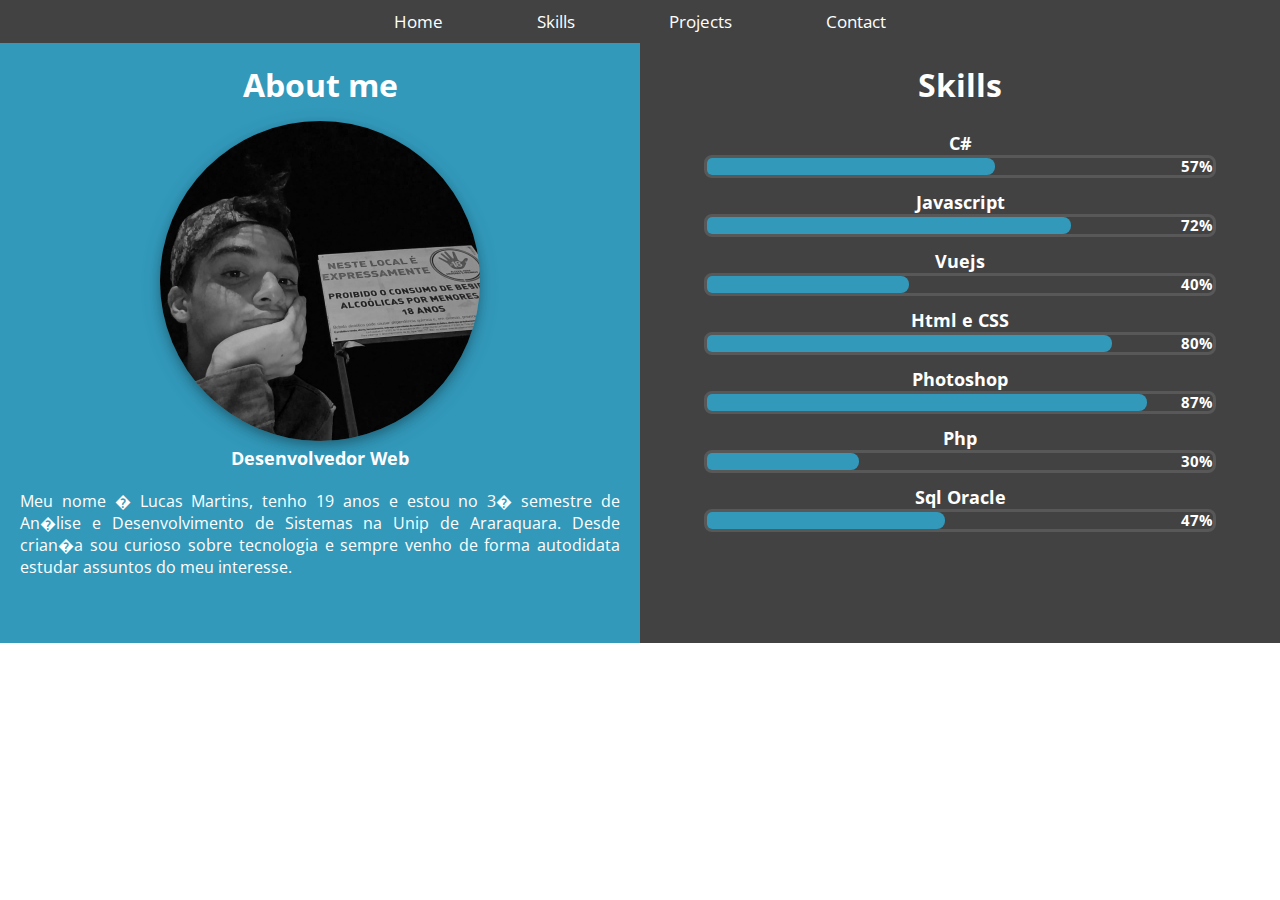
==== index.html @ b6034cb0 "Add files via upload" ====
<!DOCTYPE html>
<html>
<head>

<link href="css/style.css" rel="stylesheet">
<link href="https://fonts.googleapis.com/css?family=Open+Sans" rel="stylesheet">

</head>
<body>


<div class="menu">
<nav>
<ul>
<li><a href="#">Home</a></li>
<li><a href="#">Skills</a></li>
<li><a href="#">Projects</a></li>
<li><a href="#">Contact</a></li>
</ul>
</nav>
</div>


<div class="container">
	<div class="box about">
                             <h1> About me</h1>
<div class="fotoPerfil" > <img src="img/ft_perfil.png"/> </div>
  <h2> Desenvolvedor Web </h2>
	            <p> Meu nome � Lucas Martins, tenho 19 anos e estou 
no 3� semestre de An�lise e Desenvolvimento de Sistemas na Unip de Araraquara. 
Desde crian�a sou curioso sobre tecnologia e sempre venho de forma autodidata estudar assuntos do meu interesse.
	           </p>
	</div>

	<div class="box skills">
		<h1> Skills</h1>
		<div class="skill">
			                  <h2 class="skillName"> C# </h2>  
			                  <div class="barra">
				<div class="bar-57">  </div> 
				<h3>  57% </h3>
			                   </div> 

    				 <h2 class="skillName"> Javascript </h2>  
			                  <div class="barra">
				<div class="bar-72">  </div> 
				<h3>  72% </h3>
			                   </div> 

				 <h2 class="skillName"> Vuejs </h2>  
			                  <div class="barra">
				<div class="bar-40">  </div> 
				<h3>  40% </h3>
			                   </div> 

 				<h2 class="skillName"> Html e CSS </h2>  
			                  <div class="barra">
				<div class="bar-80">  </div> 
				<h3>  80% </h3>
			                   </div> 

				<h2 class="skillName"> Photoshop </h2>  
			                  <div class="barra">
				<div class="bar-87">  </div> 
				<h3>  87% </h3>
			                   </div> 

				<h2 class="skillName"> Php </h2>  
			                  <div class="barra">
				<div class="bar-30">  </div> 
				<h3>  30% </h3>
			                   </div> 

				<h2 class="skillName"> Sql Oracle</h2>  
			                  <div class="barra">
				<div class="bar-47">  </div> 
				<h3>  47% </h3>
			                   </div> 
		</div>
	           
	</div>
</div>

<script>

document.querySelectorAll("h1").style.color = "blue";


</script>


</body>
</html>
---- css/style.css ----
*{
margin: 0;
padding: 0;
font-family: 'Open Sans', sans-serif;
}

.menu{
/* position: absolute; */
width: 100%;
text-align: center;
margin-top: 0px;
background-color:  #424242;
}
.menu nav ul{
list-style: none;
}
.menu nav ul li{
display: inline-block;
padding:  10px 15px 10px 15px;
}
.menu nav ul a{
color: white;
text-decoration: none;

font-size: 17px;
margin: 15px;
padding:  10px 15px 9px 15px;
transition-duration:0.2s;
}


.container{
width: 100%;
height: auto;
display: flex;
flex-direction: row;
flex-flow: wrap;
}
.box{
flex-flow: wrap;
background-color: #33aa77;
width: 50%;
height: 600px;
margin: 0px 0px;
}
.about{
background-color:  #3299BB;
}
.skills{
background-color:  #424242;
}

/* ABOUT */

.fotoPerfil{
width: 100%;
display: block;
}
.fotoPerfil img{
margin-top: 15px;
width: 50%;
margin-left: 25%;
margin-right: auto;
border-radius: 270px;

  box-shadow: 0 4px 8px 0 rgba(0, 0, 0, 0.2), 0 6px 20px 0 rgba(0, 0, 0, 0.19);

}

h1{
text-align: center;
color: white;
margin-top: 20px;
}

h2{
color: white;
text-align: center;
font-size: 18px;
}

h3{
color: white;
text-align: right;
font-size: 15px;
margin-top: -19px;
}

p{
color: white;
text-align: justify;
margin: 20px 20px;
}


/* SKILLS */
.skill{ margin-top: 25px;}
.skillName{margin-top: 12px;}
.barra{
background-color: none;
border-radius: 8px;
border: 3px solid #585858;
width: auto;
height: 17px;
margin-right: 10%;
margin-left: 10%;
color: white;
}



.bar-87{
background-color: #3299BB;
border-radius: 5px 8px 8px 5px;
width: 87%;
height: 17px;
color: white;
animation: bar-87 4s;
}

.bar-72{
background-color: #3299BB;
border-radius: 5px 8px 8px 5px;
width: 72%;
height: 17px;
color: white;
animation: bar-72 3s;
}

.bar-52{
background-color: #3299BB;
border-radius: 5px 8px 8px 5px;
width: 52%;
height: 17px;
color: white;
animation: bar-52 5s;
}

.bar-57{
background-color: #3299BB;
border-radius: 5px 8px 8px 5px;
width: 57%;
height: 17px;
color: white;
animation: bar-57 3s;
}

.bar-40{
background-color: #3299BB;
border-radius: 5px 8px 8px 5px;
width: 40%;
height: 17px;
color: white;
animation: bar-40 2s;
}

.bar-47{
background-color: #3299BB;
border-radius: 5px 8px 8px 5px;
width: 47%;
height: 17px;
color: white;
animation: bar-47 2s;
}

.bar-30{
background-color: #3299BB;
border-radius: 5px 8px 8px 5px;
width: 30%;
height: 17px;
color: white;
animation: bar-30 2s;
}

.bar-80{
background-color: #3299BB;
border-radius: 5px 8px 8px 5px;
width: 80%;
height: 17px;
color: white;
animation: bar-80 3s;
}


.bar-97{
background-color: #3299BB;
border-radius: 5px 8px 8px 5px;
width: 97%;
height: 17px;
color: white;
}

/* 
laranja     preto
#FF9900, #424242,
branco     cinza
 #E9E9E9, #BCBCBC,
azul
 #3299BB
*/


/*ANIMA��ES*/
@keyframes bar-30{
    0% {width: 0%;}
    100% {width: 30%;}
}

@keyframes bar-40{
    0% {width: 0%;}
    100% {width: 40%;}
}

@keyframes bar-47{
    0% {width: 0%;}
    100% {width: 47%;}
}

@keyframes bar-52{
    0% {width: 0%;}
    100% {width: 52%;}
}
@keyframes bar-57{
    0% {width: 0%;}
    100% {width: 57%;}
}

@keyframes bar-72{
    0% {width: 0%;}
    100% {width: 72%;}
}

@keyframes bar-80{
    0% {width: 0%;}
    100% {width: 80%;}
}

@keyframes bar-87{
    0% {width: 0%;}
    100% {width: 87%;}
}





















@media(max-width: 720px){
.box{ width: 100%; }
}

@media(max-width:720px){
.menu nav ul a{
text-decoration: none;
color: white;
font-size: 17px;
margin: 5px;
padding:  40px 1px 9px 15px;
}
}
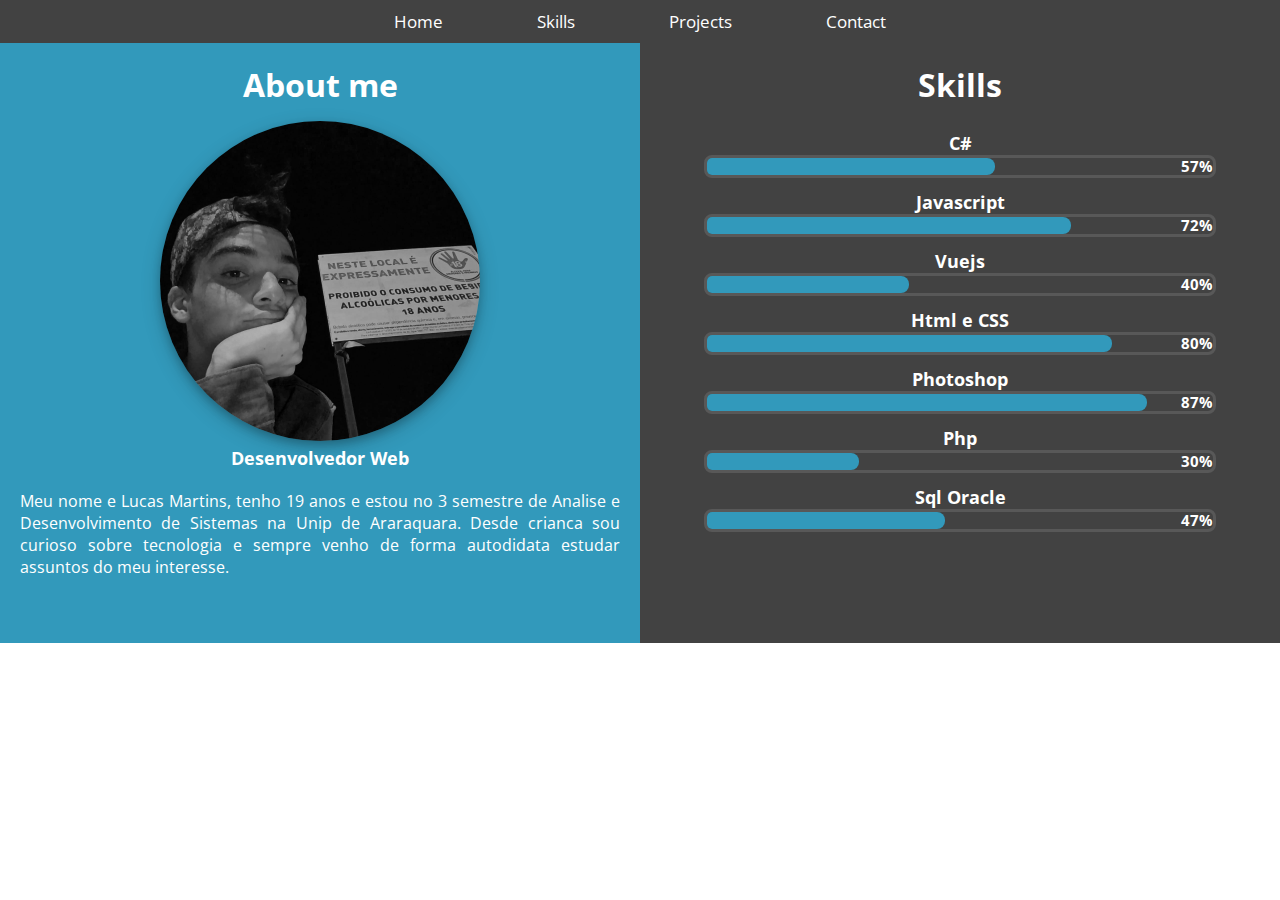
==== commit 1d036364: "Update index.html" ====
--- a/index.html
+++ b/index.html
@@ -2,6 +2,10 @@
 <html>
 <head>
 
+<meta charset="utf-8">
+<title> Lucas Martins - Desenvolvedor Web</title>
+
+<meta name="viewport" content="width=device-width, initial-scale=1.0">
 <link href="css/style.css" rel="stylesheet">
 <link href="https://fonts.googleapis.com/css?family=Open+Sans" rel="stylesheet">
 
@@ -26,9 +30,9 @@
                              <h1> About me</h1>
 <div class="fotoPerfil" > <img src="img/ft_perfil.png"/> </div>
   <h2> Desenvolvedor Web </h2>
-	            <p> Meu nome � Lucas Martins, tenho 19 anos e estou 
-no 3� semestre de An�lise e Desenvolvimento de Sistemas na Unip de Araraquara. 
-Desde crian�a sou curioso sobre tecnologia e sempre venho de forma autodidata estudar assuntos do meu interesse.
+	            <p> Meu nome e Lucas Martins, tenho 19 anos e estou 
+no 3 semestre de Analise e Desenvolvimento de Sistemas na Unip de Araraquara. 
+Desde crianca sou curioso sobre tecnologia e sempre venho de forma autodidata estudar assuntos do meu interesse.
 	           </p>
 	</div>
 
@@ -83,11 +87,11 @@
 
 <script>
 
-document.querySelectorAll("h1").style.color = "blue";
+
 
 
 </script>
 
 
 </body>
-</html>+</html>
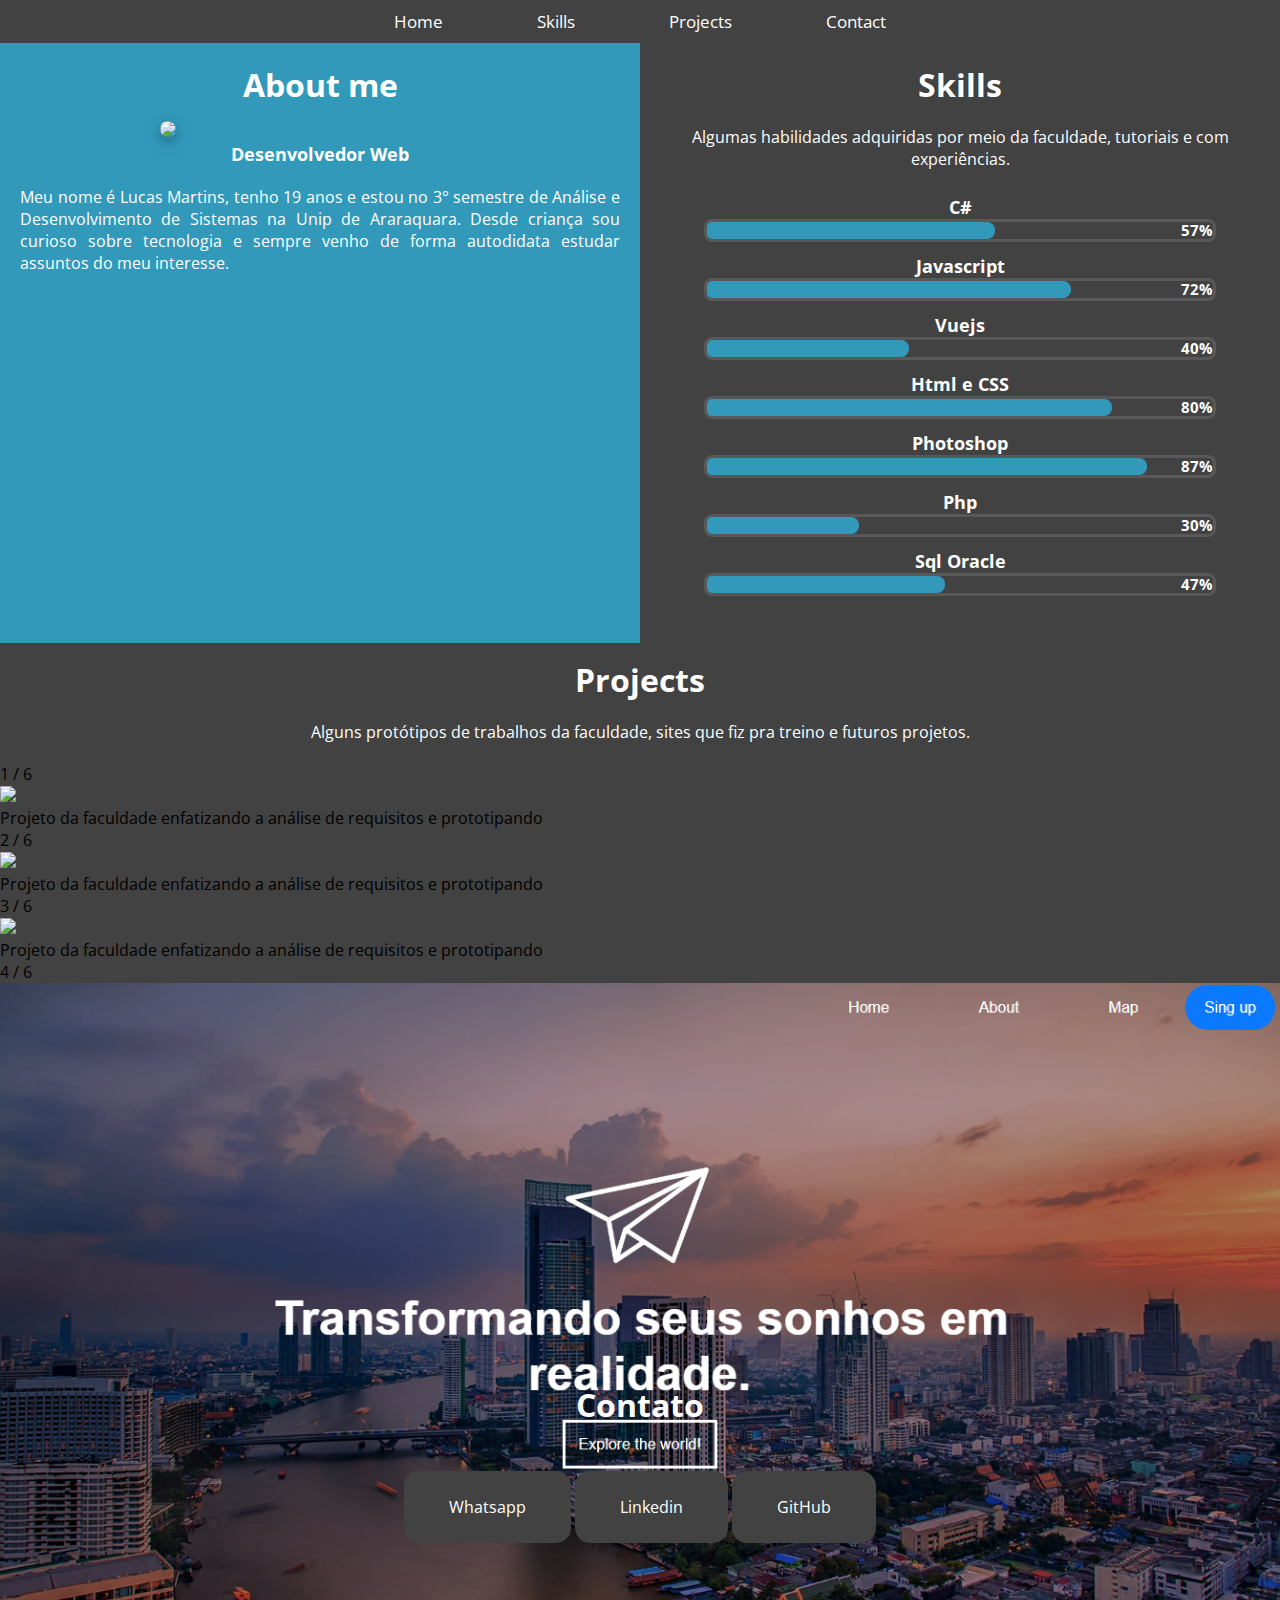
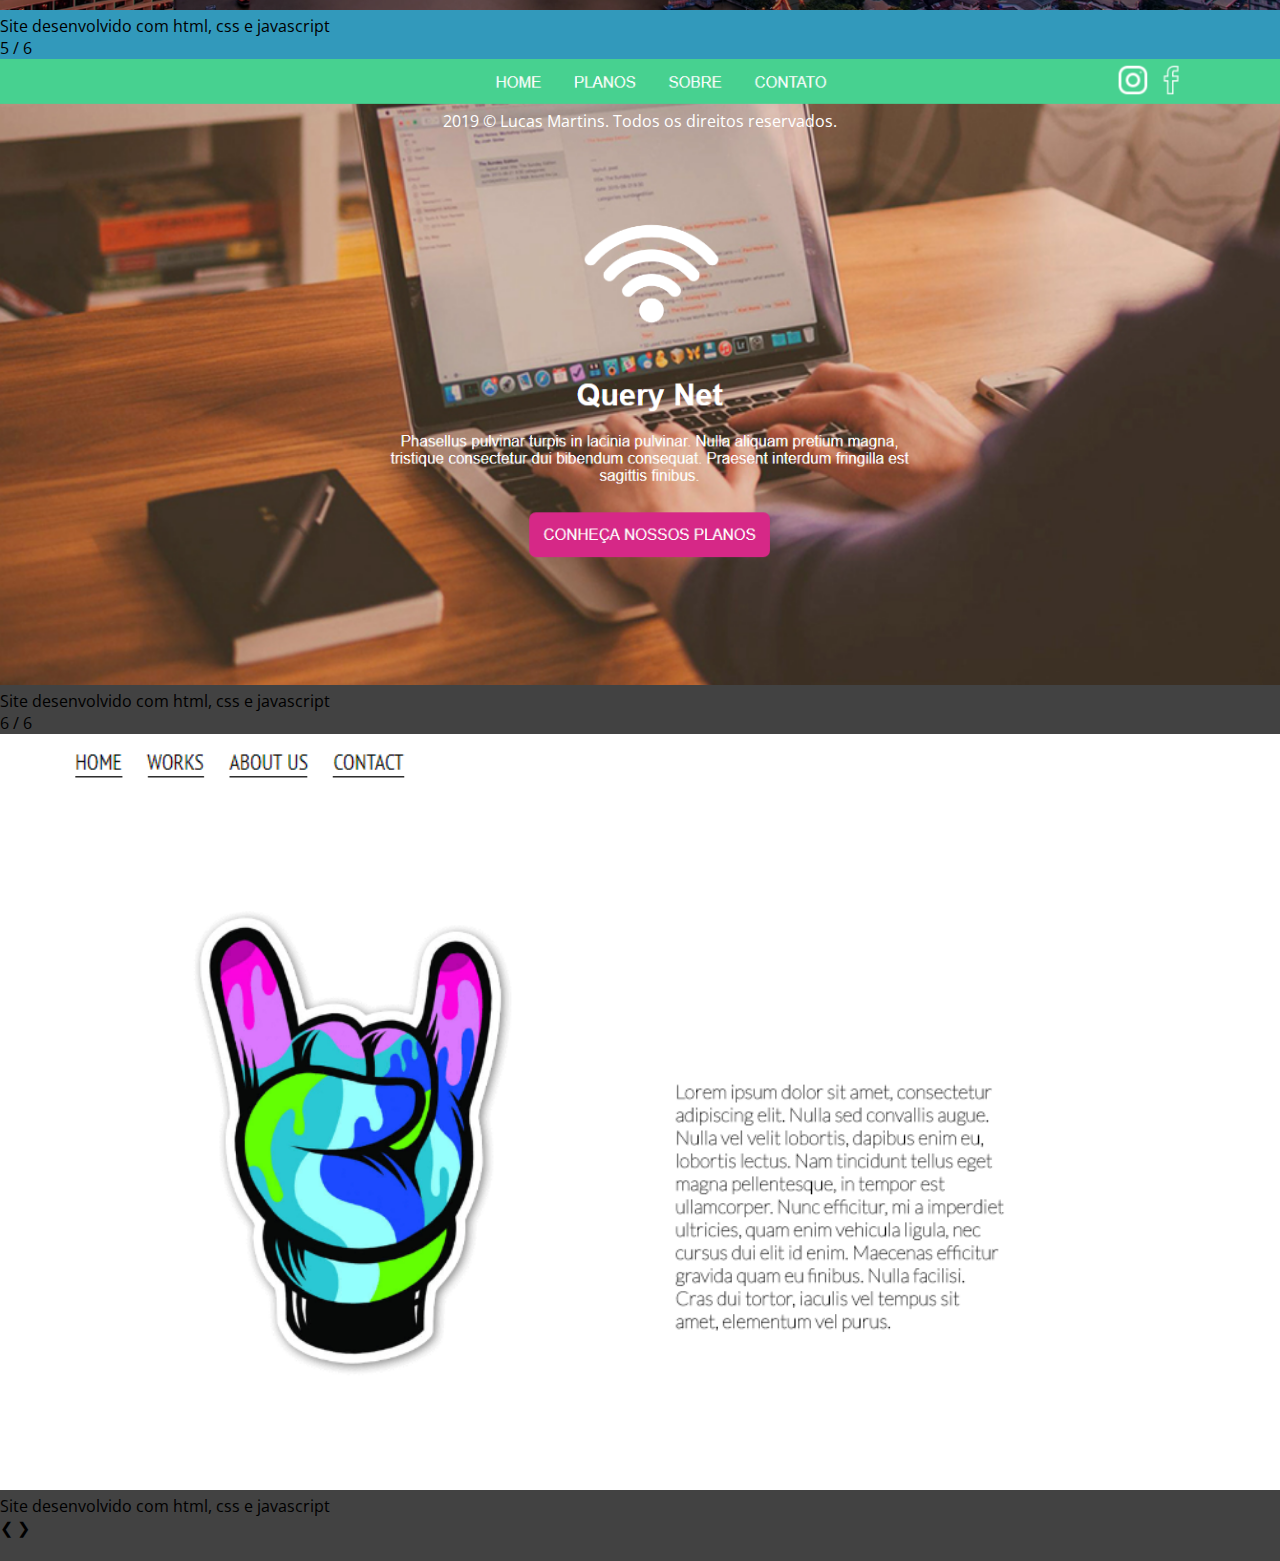
==== commit 5f7d68a3: "Add files via upload" ====
--- a/index.html
+++ b/index.html
@@ -1,97 +1,162 @@
 <!DOCTYPE html>
 <html>
-<head>
-
-<meta charset="utf-8">
-<title> Lucas Martins - Desenvolvedor Web</title>
-
-<meta name="viewport" content="width=device-width, initial-scale=1.0">
-<link href="css/style.css" rel="stylesheet">
-<link href="https://fonts.googleapis.com/css?family=Open+Sans" rel="stylesheet">
-
-</head>
-<body>
+   <head>
+     
+      <title> Lucas Martins - Desenvolvedor Web</title>
+ <meta charset="utf-7">
+      <meta name="viewport" content="width=device-width, initial-scale=1.0">
+      <link href="css/style.css" rel="stylesheet">
+      <link href="css/slide.css" rel="stylesheet">
+      <link href="https://fonts.googleapis.com/css?family=Open+Sans" rel="stylesheet">
 
 
-<div class="menu">
-<nav>
-<ul>
-<li><a href="#">Home</a></li>
-<li><a href="#">Skills</a></li>
-<li><a href="#">Projects</a></li>
-<li><a href="#">Contact</a></li>
-</ul>
-</nav>
+   </head>
+
+   <body> <script src="js/slider.js"></script>
+
+
+      <div class="menu">
+         <nav>
+            <ul>
+               <li><a href="#">Home</a></li>
+               <li><a href="#">Skills</a></li>
+               <li><a href="#">Projects</a></li>
+               <li><a href="#">Contact</a></li>
+            </ul>
+         </nav>
+      </div>
+
+      <div class="container">
+         <div class="box about">
+            <h1> About me</h1>
+            <div class="fotoPerfil" > <img src="img/ft_perfil.jpg"/> </div>
+            <h2> Desenvolvedor Web </h2>
+            <p> Meu nome � Lucas Martins, tenho 19 anos e estou 
+               no 3� semestre de An�lise e Desenvolvimento de Sistemas na Unip de Araraquara. 
+               Desde crian�a sou curioso sobre tecnologia e sempre venho de forma autodidata estudar assuntos do meu interesse.
+            </p>
+         </div>
+
+         <div class="box skills">
+            <h1> Skills</h1>
+           <p style="text-align: center"> Algumas habilidades adquiridas por meio da faculdade, tutoriais e com experi�ncias.</p>
+            <div class="skill"> 
+               <h2 class="skillName"> C# </h2>
+               <div class="barra">
+                  <div class="bar-57">  </div>
+                  <h3>  57% </h3>
+               </div>
+               <h2 class="skillName"> Javascript </h2>
+               <div class="barra">
+                  <div class="bar-72">  </div>
+                  <h3>  72% </h3>
+               </div>
+               <h2 class="skillName"> Vuejs </h2>
+               <div class="barra">
+                  <div class="bar-40">  </div>
+                  <h3>  40% </h3>
+               </div>
+               <h2 class="skillName"> Html e CSS </h2>
+               <div class="barra">
+                  <div class="bar-80">  </div>
+                  <h3>  80% </h3>
+               </div>
+               <h2 class="skillName"> Photoshop </h2>
+               <div class="barra">
+                  <div class="bar-87">  </div>
+                  <h3>  87% </h3>
+               </div>
+               <h2 class="skillName"> Php </h2>
+               <div class="barra">
+                  <div class="bar-30">  </div>
+                  <h3>  30% </h3>
+               </div>
+               <h2 class="skillName"> Sql Oracle</h2>
+               <div class="barra">
+                  <div class="bar-47">  </div>
+                  <h3>  47% </h3>
+               </div>
+            </div>
+         </div>
+      </div>
+
+<div class="projects">
+<h1 style="margin-top: 0px; padding-top: 15px;"> Projects </h1>
+<p style="text-align: center;"> Alguns prot�tipos de trabalhos da faculdade, sites que fiz pra treino e futuros projetos.</p>
+<div class="slideshow-container">
+
+  <!-- Full-width images with number and caption text -->
+  <div class="mySlides fade show">
+    <div class="numbertext">1 / 6</div>
+    <img src="img/slide-img/login.jpg" style="width:100%">
+    <div class="text" >Projeto da faculdade enfatizando a an�lise de requisitos e prototipando</div>
+  </div>
+
+  <div class="mySlides fade">
+    <div class="numbertext">2 / 6</div>
+    <img src="img/slide-img/regVeiculo.jpg" style="width:100%">
+     <div class="text" >Projeto da faculdade enfatizando a an�lise de requisitos e prototipando</div>
+  </div>
+
+  <div class="mySlides fade">
+    <div class="numbertext">3 / 6</div>
+    <img src="img/slide-img/listaVeiculo.jpg" style="width:100%">
+  <div class="text" >Projeto da faculdade enfatizando a an�lise de requisitos e prototipando</div>
+  </div>
+
+  <div class="mySlides fade">
+    <div class="numbertext">4 / 6</div>
+    <img src="img/slide-img/port_img1.png" style="width:100%">
+  <div class="text" >Site desenvolvido com html, css e javascript</div>
+  </div>
+
+  <div class="mySlides fade">
+    <div class="numbertext">5 / 6</div>
+    <img src="img/slide-img/port_img2.png" style="width:100%">
+  <div class="text" >Site desenvolvido com html, css e javascript</div>
+  </div>
+
+<div class="mySlides fade">
+    <div class="numbertext">6 / 6</div>
+    <img src="img/slide-img/port_img3.png" style="width:100%">
+  <div class="text" >Site desenvolvido com html, css e javascript</div>
+  </div>
+
+  <!-- Next and previous buttons -->
+  <a class="prev" onclick="plusSlides(-1)">&#10094;</a>
+  <a class="next" onclick="plusSlides(1)">&#10095;</a>
+</div>
+<br>
+
+<!-- The dots/circles -->
+<div style="text-align:center; background-color: #424242;">
+  <span class="dot" onclick="currentSlide(1)"></span> 
+  <span class="dot" onclick="currentSlide(2)"></span> 
+  <span class="dot" onclick="currentSlide(3)"></span> 
+<span class="dot" onclick="currentSlide(4)"></span> 
+<span class="dot" onclick="currentSlide(5)"></span> 
+<span class="dot" onclick="currentSlide(6)"></span> 
+</div>
 </div>
 
 
-<div class="container">
-	<div class="box about">
-                             <h1> About me</h1>
-<div class="fotoPerfil" > <img src="img/ft_perfil.png"/> </div>
-  <h2> Desenvolvedor Web </h2>
-	            <p> Meu nome e Lucas Martins, tenho 19 anos e estou 
-no 3 semestre de Analise e Desenvolvimento de Sistemas na Unip de Araraquara. 
-Desde crianca sou curioso sobre tecnologia e sempre venho de forma autodidata estudar assuntos do meu interesse.
-	           </p>
-	</div>
+<div class="contato">
 
-	<div class="box skills">
-		<h1> Skills</h1>
-		<div class="skill">
-			                  <h2 class="skillName"> C# </h2>  
-			                  <div class="barra">
-				<div class="bar-57">  </div> 
-				<h3>  57% </h3>
-			                   </div> 
+<h1 style="padding-top: 20px;"> Contato  </h1>
 
-    				 <h2 class="skillName"> Javascript </h2>  
-			                  <div class="barra">
-				<div class="bar-72">  </div> 
-				<h3>  72% </h3>
-			                   </div> 
+<ul class="cnt-c">
+<li> <a class="box-3" id="wpp" href="https://api.whatsapp.com/send?1=pt_BR&phone=55016991471398"> Whatsapp </a> </li>
+<li><a class="box-3" id="wpp" href="https://www.linkedin.com/in/lucas-martins-de-lima/"> Linkedin </a> </li>
+<li> <a class="box-3" id="wpp" href="https://github.com/lucasmartinslima/"> GitHub </a></li>
+</ul>
 
-				 <h2 class="skillName"> Vuejs </h2>  
-			                  <div class="barra">
-				<div class="bar-40">  </div> 
-				<h3>  40% </h3>
-			                   </div> 
 
- 				<h2 class="skillName"> Html e CSS </h2>  
-			                  <div class="barra">
-				<div class="bar-80">  </div> 
-				<h3>  80% </h3>
-			                   </div> 
-
-				<h2 class="skillName"> Photoshop </h2>  
-			                  <div class="barra">
-				<div class="bar-87">  </div> 
-				<h3>  87% </h3>
-			                   </div> 
-
-				<h2 class="skillName"> Php </h2>  
-			                  <div class="barra">
-				<div class="bar-30">  </div> 
-				<h3>  30% </h3>
-			                   </div> 
-
-				<h2 class="skillName"> Sql Oracle</h2>  
-			                  <div class="barra">
-				<div class="bar-47">  </div> 
-				<h3>  47% </h3>
-			                   </div> 
-		</div>
-	           
-	</div>
 </div>
 
-<script>
+<footer>
+   <p>2019 � Lucas Martins. Todos os direitos reservados. </p>
+</footer>
 
-
-
-
-</script>
-
-
-</body>
-</html>
+      <script></script>
+   </body>
+</html>--- a/css/style.css
+++ b/css/style.css
@@ -3,6 +3,13 @@
 padding: 0;
 font-family: 'Open Sans', sans-serif;
 }
+
+body{
+background-color: #424242;
+}
+
+
+
 
 .menu{
 /* position: absolute; */
@@ -43,11 +50,64 @@
 height: 600px;
 margin: 0px 0px;
 }
+
+
 .about{
 background-color:  #3299BB;
 }
 .skills{
 background-color:  #424242;
+}
+
+/* PROJECTS */
+
+.projects{
+     background-color: #424242;
+     width:  auto;
+     height: 700px;
+}
+
+/* Contato  -------------------------------- */ 
+
+.cnt-c{
+
+width: 100%;
+height: auto;
+display: flex;
+flex-direction: row;
+flex-flow: wrap;
+}
+.box-3{
+flex-flow: wrap;
+background-color: #33aa77;
+width: 33.3333%;
+margin: 0px 0px;
+}
+
+
+
+.contato{
+width: 100%;
+height: 300px;
+background-color: #3299BB;
+}
+.contato ul{
+margin-top: 40px;
+text-align: center;
+display: inline-block;
+}
+.contato ul li{
+display: inline-block;
+padding-top: 30px;
+}
+
+.contato #wpp{
+color: white;
+background-color: #424242;
+padding: 25px 45px;
+width: 40px;
+border-radius: 15px;
+text-decoration: none;
 }
 
 /* ABOUT */
@@ -62,9 +122,9 @@
 margin-left: 25%;
 margin-right: auto;
 border-radius: 270px;
-
-  box-shadow: 0 4px 8px 0 rgba(0, 0, 0, 0.2), 0 6px 20px 0 rgba(0, 0, 0, 0.19);
-
+box-shadow: 0 4px 8px 0 rgba(0, 0, 0, 0.2), 0 6px 20px 0 rgba(0, 0, 0, 0.19);
+
+animation: foto 0.6s;
 }
 
 h1{
@@ -93,7 +153,7 @@
 }
 
 
-/* SKILLS */
+/* SKILLS ----------------------------------- */
 .skill{ margin-top: 25px;}
 .skillName{margin-top: 12px;}
 .barra{
@@ -199,8 +259,40 @@
  #3299BB
 */
 
+/* FOOTER */
+
+footer{
+width: 100%;
+padding-top: 2px;
+padding-bottom: 2px;
+background-color:  #424242;
+}
+footer p{
+padding: 25px;
+text-align: center;
+}
+
 
 /*ANIMA��ES*/
+
+
+
+@keyframes foto{
+   /* 0% {   transform: scaleY(1);       }
+ 25% {   transform: scaleY(1.05);       }
+50% {   transform: scaleY(1.0);       }
+ 75% {   transform: scaleY(1.05);       }
+    100% {  transform: scaleY(1);          } */
+
+    0% {   transform: rotate(0deg);   }
+ 25% {   transform: rotate(7deg);       }
+50% {   transform: rotate(-5deg);    }
+ 75% {   transform: rotate(12deg);   }
+100% {  transform: rotate(0deg);    }
+
+
+}
+
 @keyframes bar-30{
     0% {width: 0%;}
     100% {width: 30%;}
@@ -239,29 +331,18 @@
     0% {width: 0%;}
     100% {width: 87%;}
 }
-
-
-
-
-
-
-
-
-
-
-
-
-
-
-
-
-
-
 
 
 
 @media(max-width: 720px){
 .box{ width: 100%; }
+
+.contato ul li{
+display: inline-block;
+padding-top: 55px;
+}
+
+
 }
 
 @media(max-width:720px){
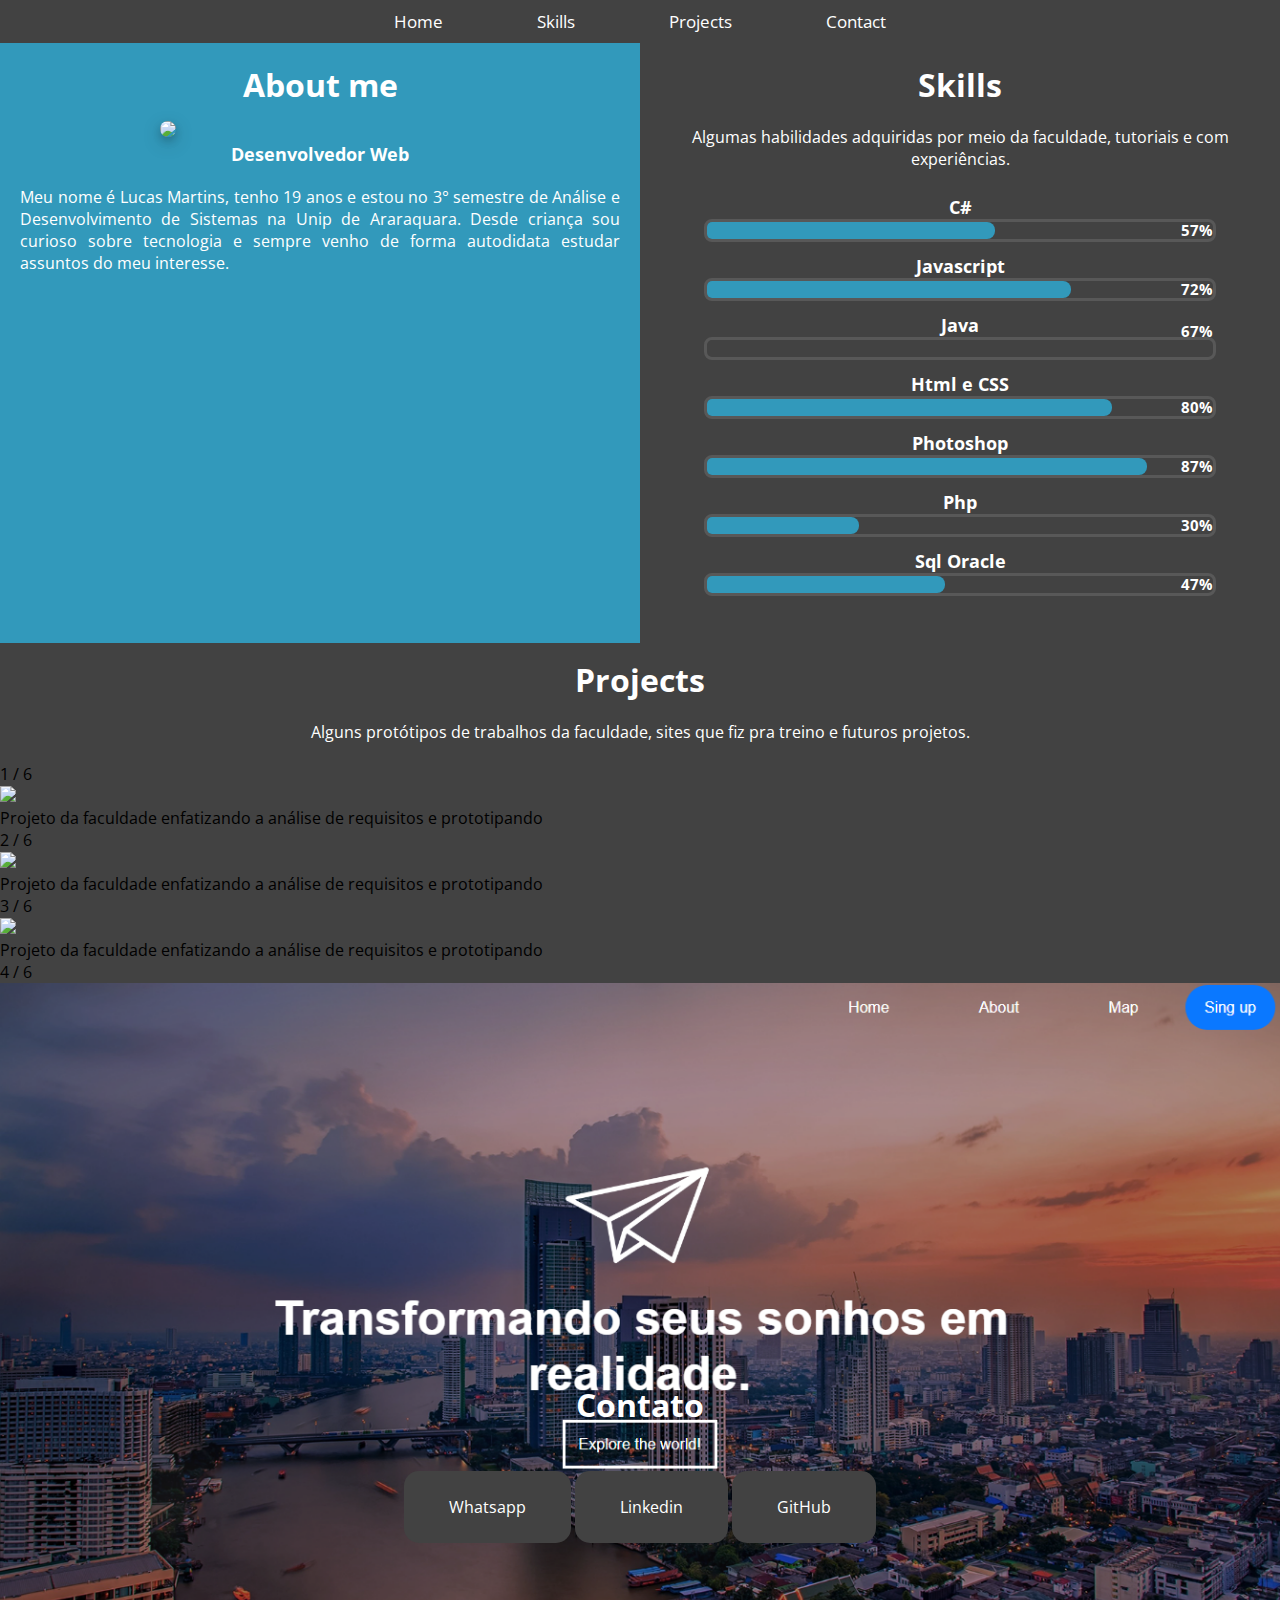
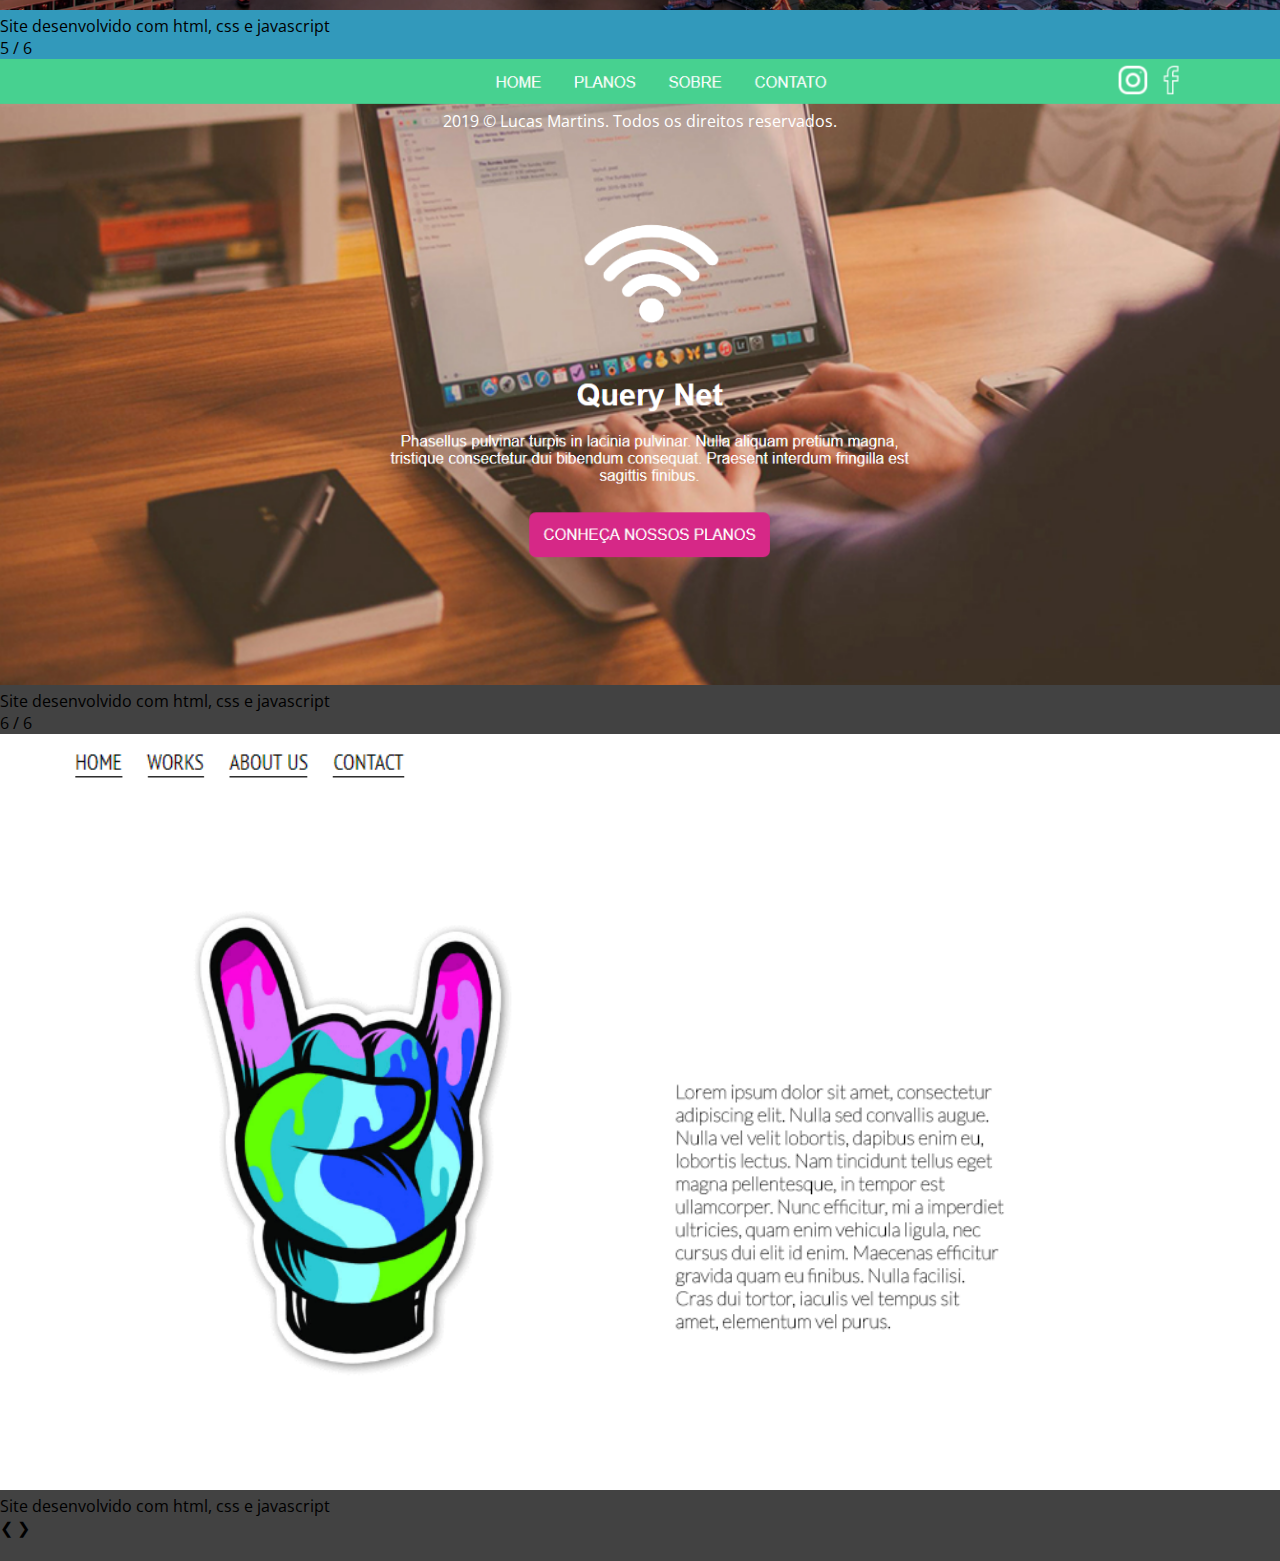
==== commit 3fbba3c7: "Update index.html" ====
--- a/index.html
+++ b/index.html
@@ -3,7 +3,7 @@
    <head>
      
       <title> Lucas Martins - Desenvolvedor Web</title>
- <meta charset="utf-7">
+ <meta charset="utf-8">
       <meta name="viewport" content="width=device-width, initial-scale=1.0">
       <link href="css/style.css" rel="stylesheet">
       <link href="css/slide.css" rel="stylesheet">
@@ -31,15 +31,15 @@
             <h1> About me</h1>
             <div class="fotoPerfil" > <img src="img/ft_perfil.jpg"/> </div>
             <h2> Desenvolvedor Web </h2>
-            <p> Meu nome � Lucas Martins, tenho 19 anos e estou 
-               no 3� semestre de An�lise e Desenvolvimento de Sistemas na Unip de Araraquara. 
-               Desde crian�a sou curioso sobre tecnologia e sempre venho de forma autodidata estudar assuntos do meu interesse.
+            <p> Meu nome é Lucas Martins, tenho 19 anos e estou 
+               no 3° semestre de Análise e Desenvolvimento de Sistemas na Unip de Araraquara. 
+               Desde criança sou curioso sobre tecnologia e sempre venho de forma autodidata estudar assuntos do meu interesse.
             </p>
          </div>
 
          <div class="box skills">
             <h1> Skills</h1>
-           <p style="text-align: center"> Algumas habilidades adquiridas por meio da faculdade, tutoriais e com experi�ncias.</p>
+           <p style="text-align: center"> Algumas habilidades adquiridas por meio da faculdade, tutoriais e com experiências.</p>
             <div class="skill"> 
                <h2 class="skillName"> C# </h2>
                <div class="barra">
@@ -51,10 +51,10 @@
                   <div class="bar-72">  </div>
                   <h3>  72% </h3>
                </div>
-               <h2 class="skillName"> Vuejs </h2>
+               <h2 class="skillName"> Java </h2>
                <div class="barra">
-                  <div class="bar-40">  </div>
-                  <h3>  40% </h3>
+                  <div class="bar-67">  </div>
+                  <h3>  67% </h3>
                </div>
                <h2 class="skillName"> Html e CSS </h2>
                <div class="barra">
@@ -82,26 +82,26 @@
 
 <div class="projects">
 <h1 style="margin-top: 0px; padding-top: 15px;"> Projects </h1>
-<p style="text-align: center;"> Alguns prot�tipos de trabalhos da faculdade, sites que fiz pra treino e futuros projetos.</p>
+<p style="text-align: center;"> Alguns protótipos de trabalhos da faculdade, sites que fiz pra treino e futuros projetos.</p>
 <div class="slideshow-container">
 
   <!-- Full-width images with number and caption text -->
   <div class="mySlides fade show">
     <div class="numbertext">1 / 6</div>
     <img src="img/slide-img/login.jpg" style="width:100%">
-    <div class="text" >Projeto da faculdade enfatizando a an�lise de requisitos e prototipando</div>
+    <div class="text" >Projeto da faculdade enfatizando a análise de requisitos e prototipando</div>
   </div>
 
   <div class="mySlides fade">
     <div class="numbertext">2 / 6</div>
     <img src="img/slide-img/regVeiculo.jpg" style="width:100%">
-     <div class="text" >Projeto da faculdade enfatizando a an�lise de requisitos e prototipando</div>
+     <div class="text" >Projeto da faculdade enfatizando a análise de requisitos e prototipando</div>
   </div>
 
   <div class="mySlides fade">
     <div class="numbertext">3 / 6</div>
     <img src="img/slide-img/listaVeiculo.jpg" style="width:100%">
-  <div class="text" >Projeto da faculdade enfatizando a an�lise de requisitos e prototipando</div>
+  <div class="text" >Projeto da faculdade enfatizando a análise de requisitos e prototipando</div>
   </div>
 
   <div class="mySlides fade">
@@ -154,9 +154,9 @@
 </div>
 
 <footer>
-   <p>2019 � Lucas Martins. Todos os direitos reservados. </p>
+   <p>2019 © Lucas Martins. Todos os direitos reservados. </p>
 </footer>
 
       <script></script>
    </body>
-</html>+</html>
